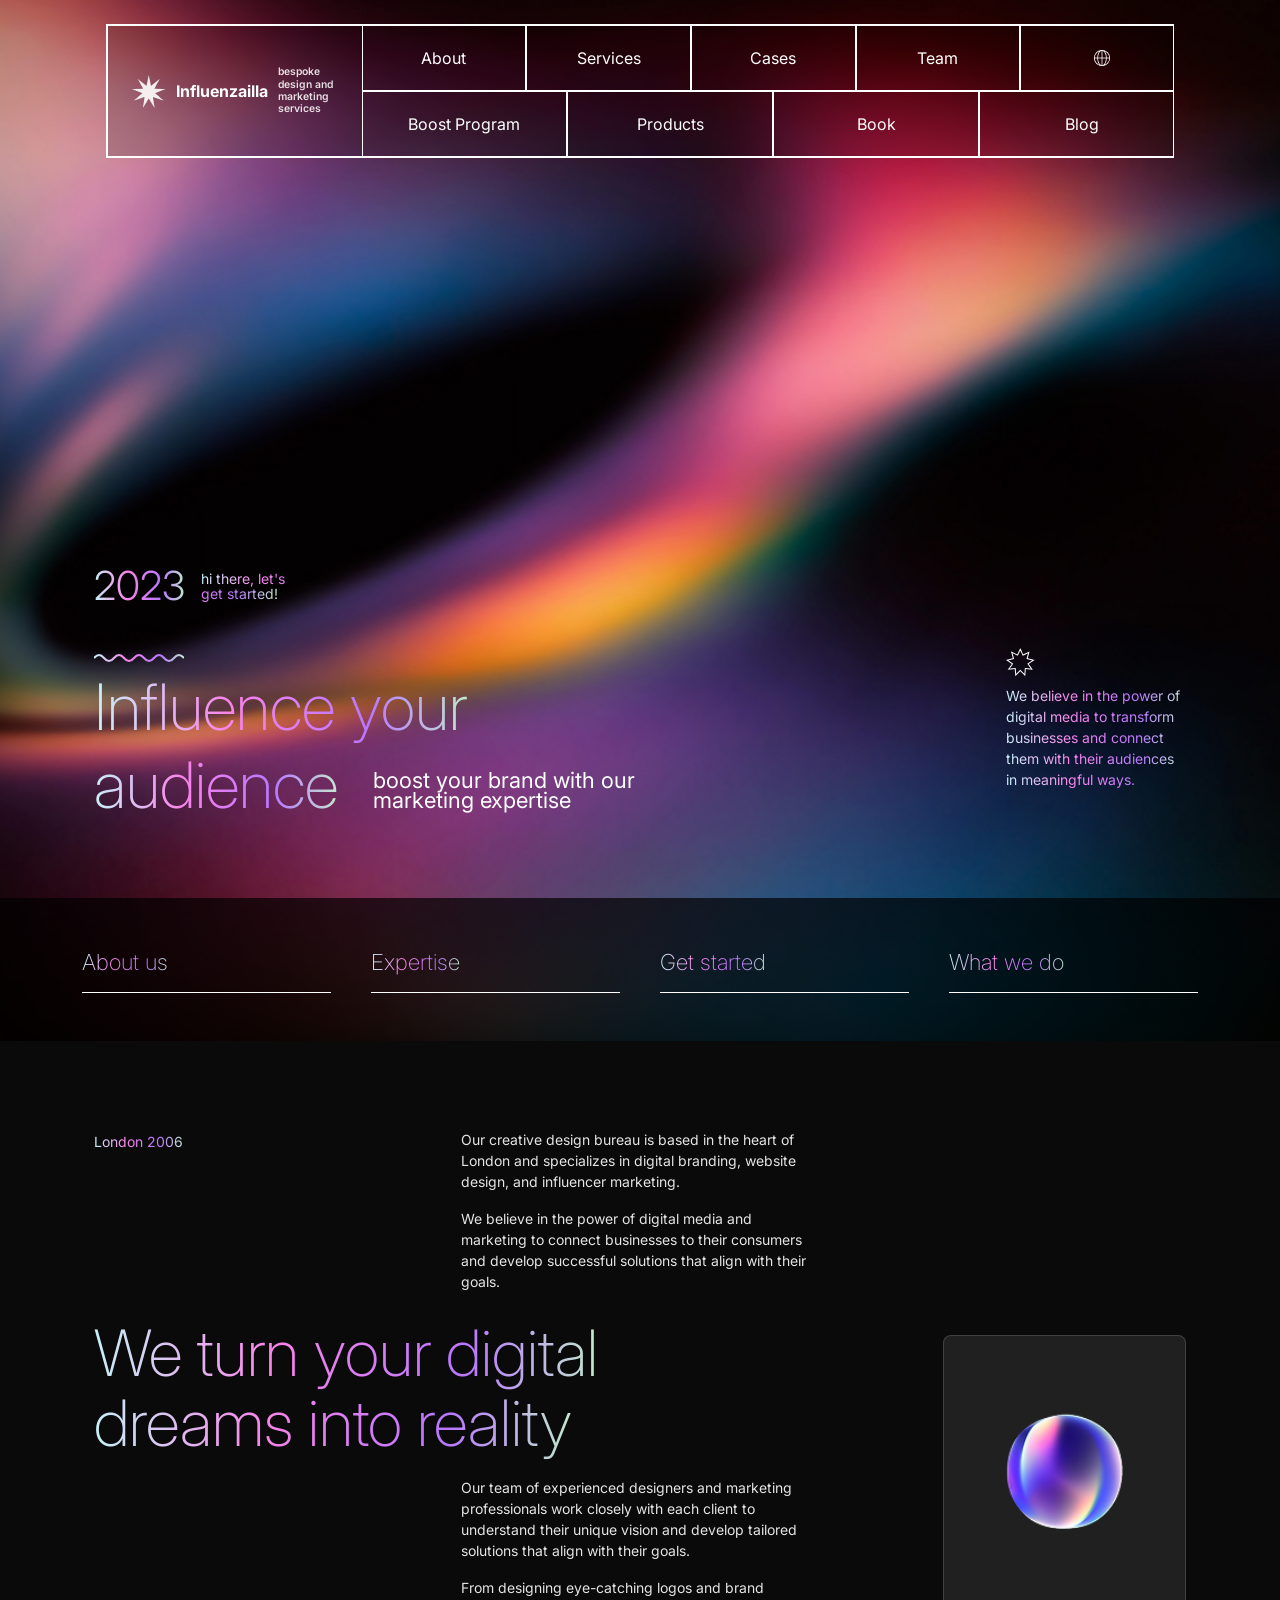
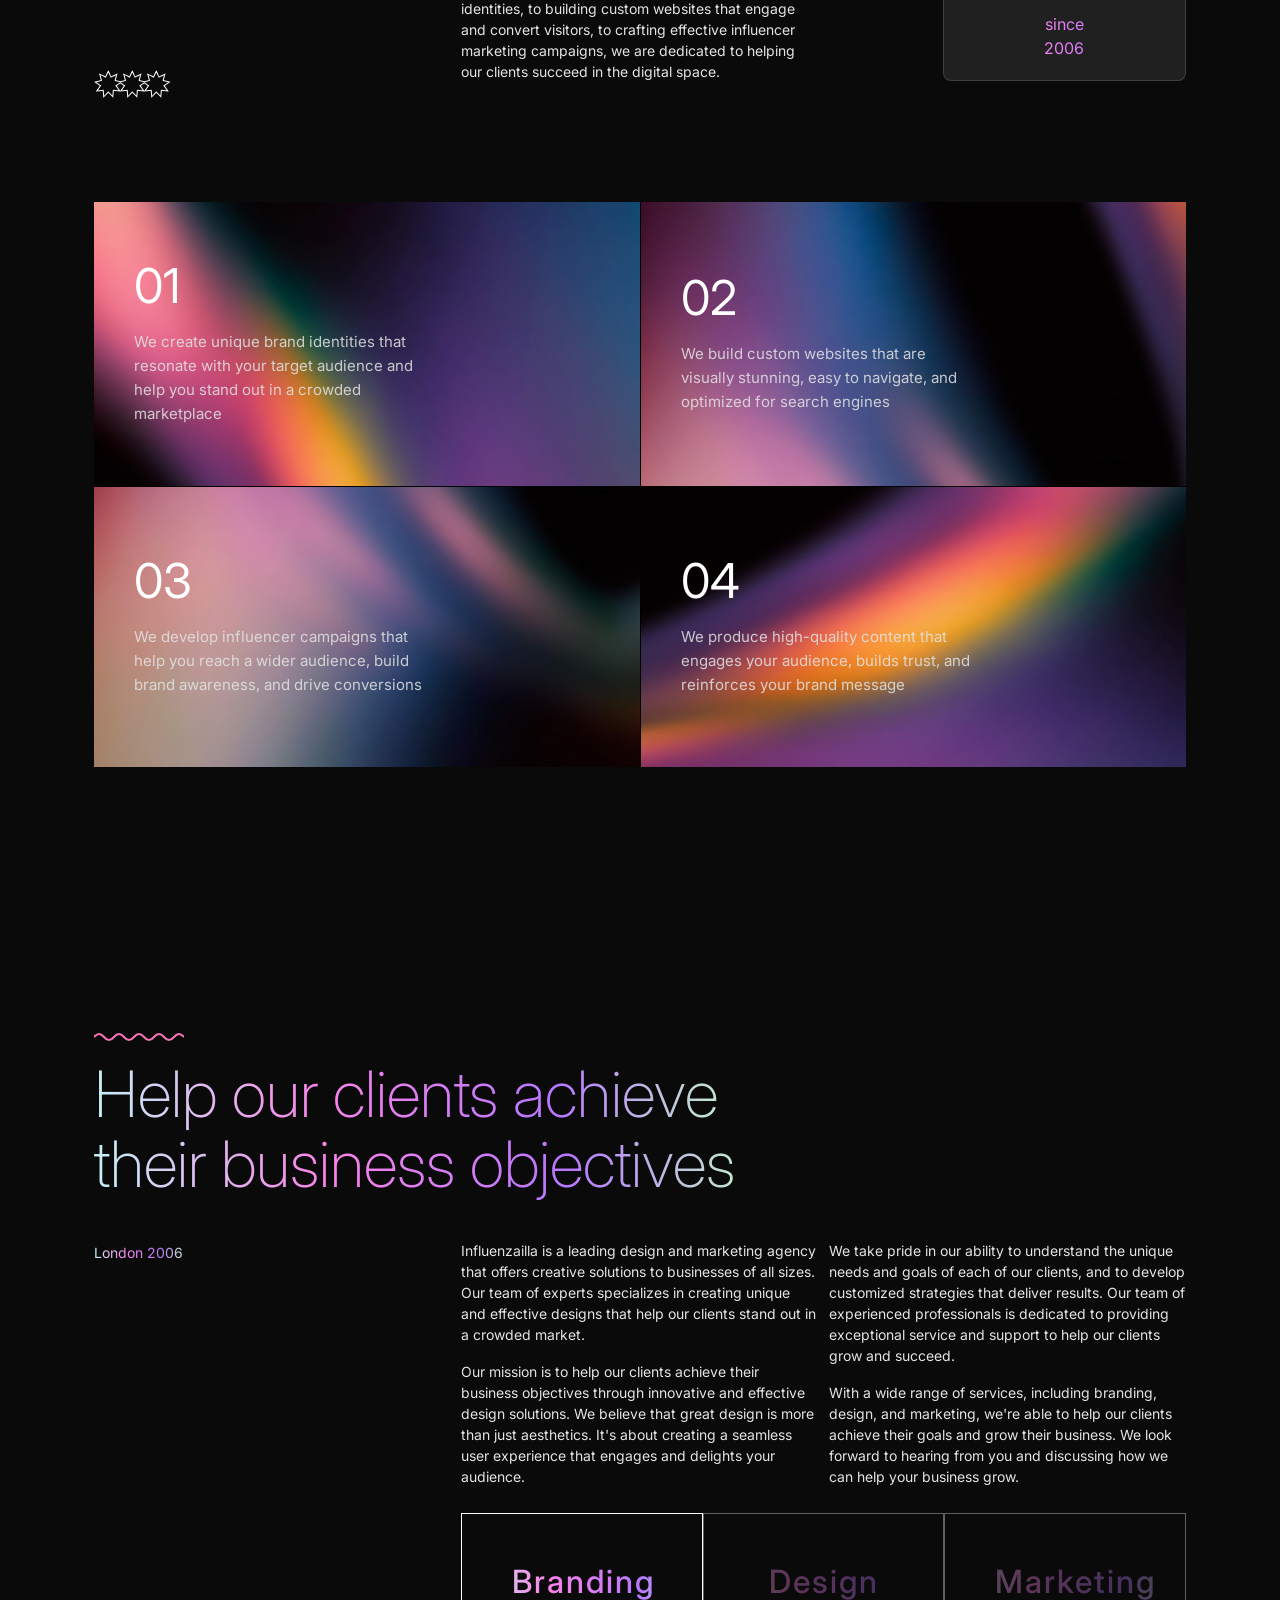
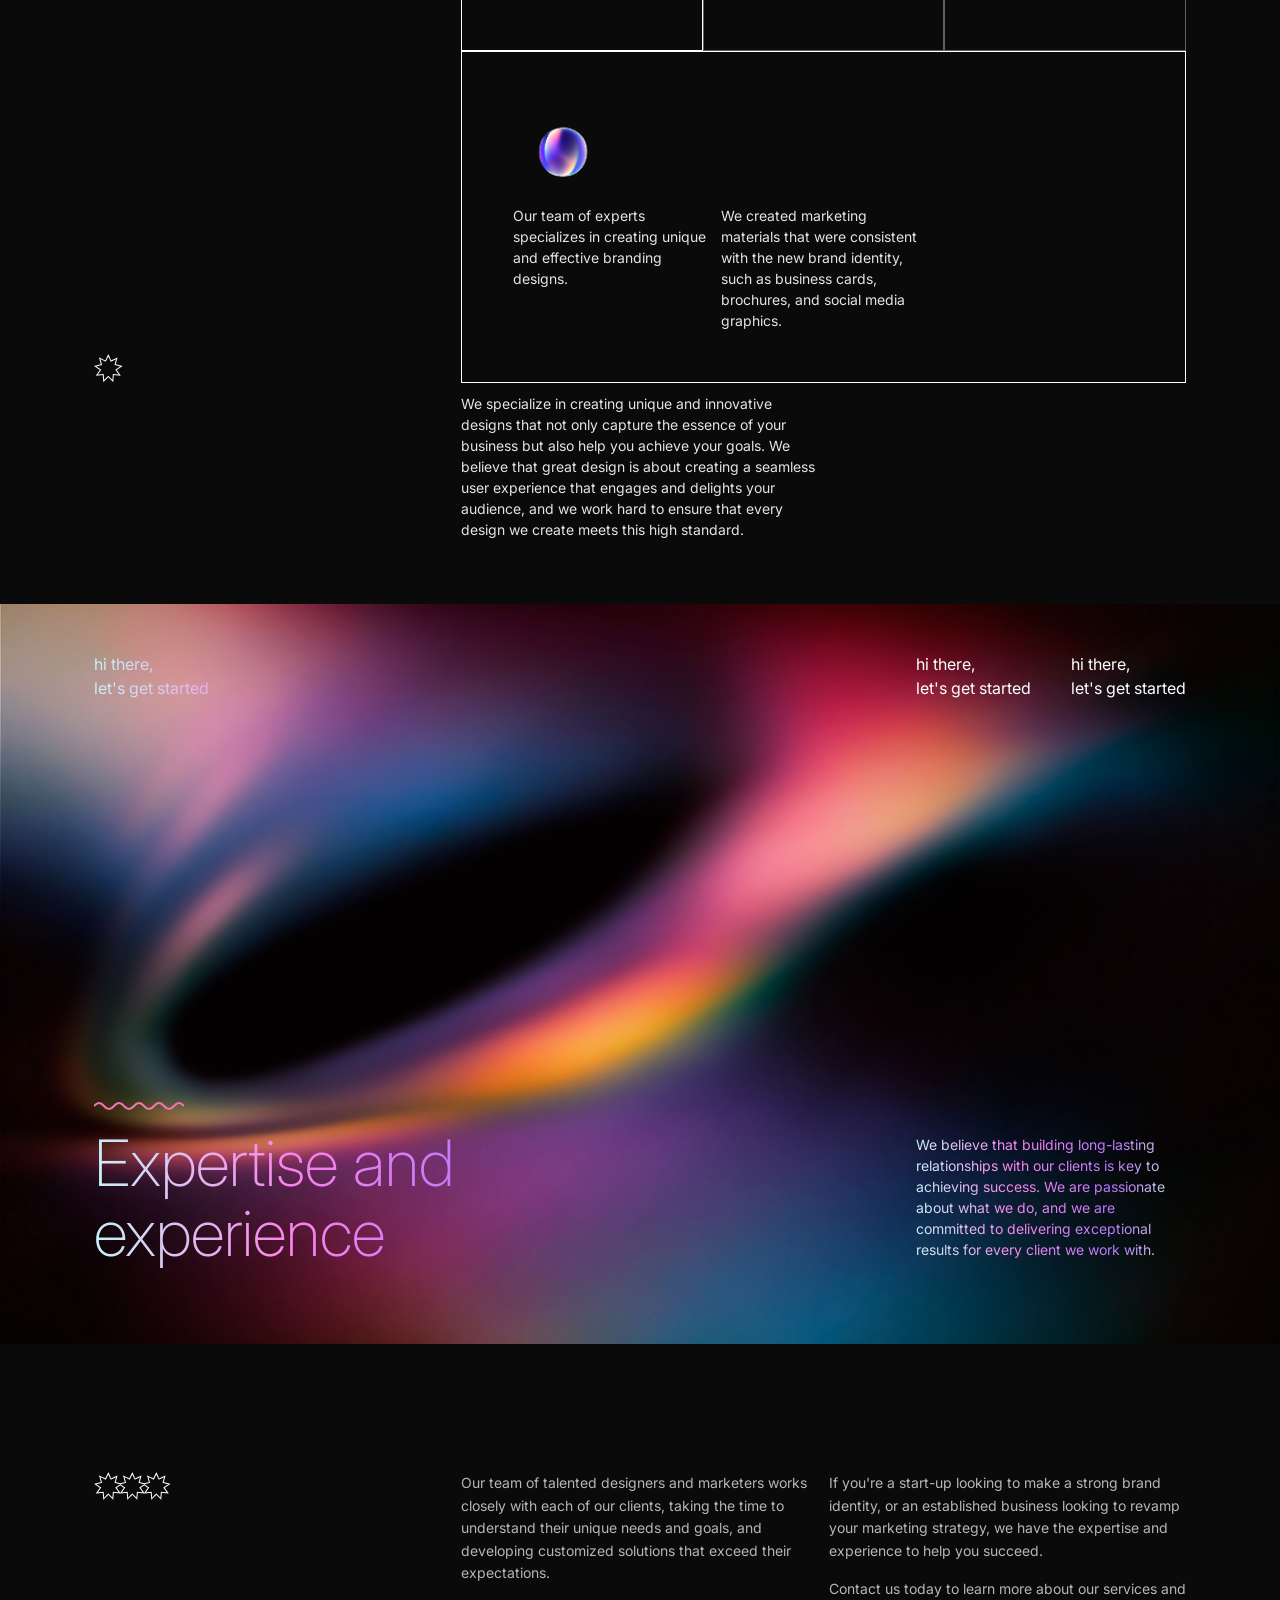
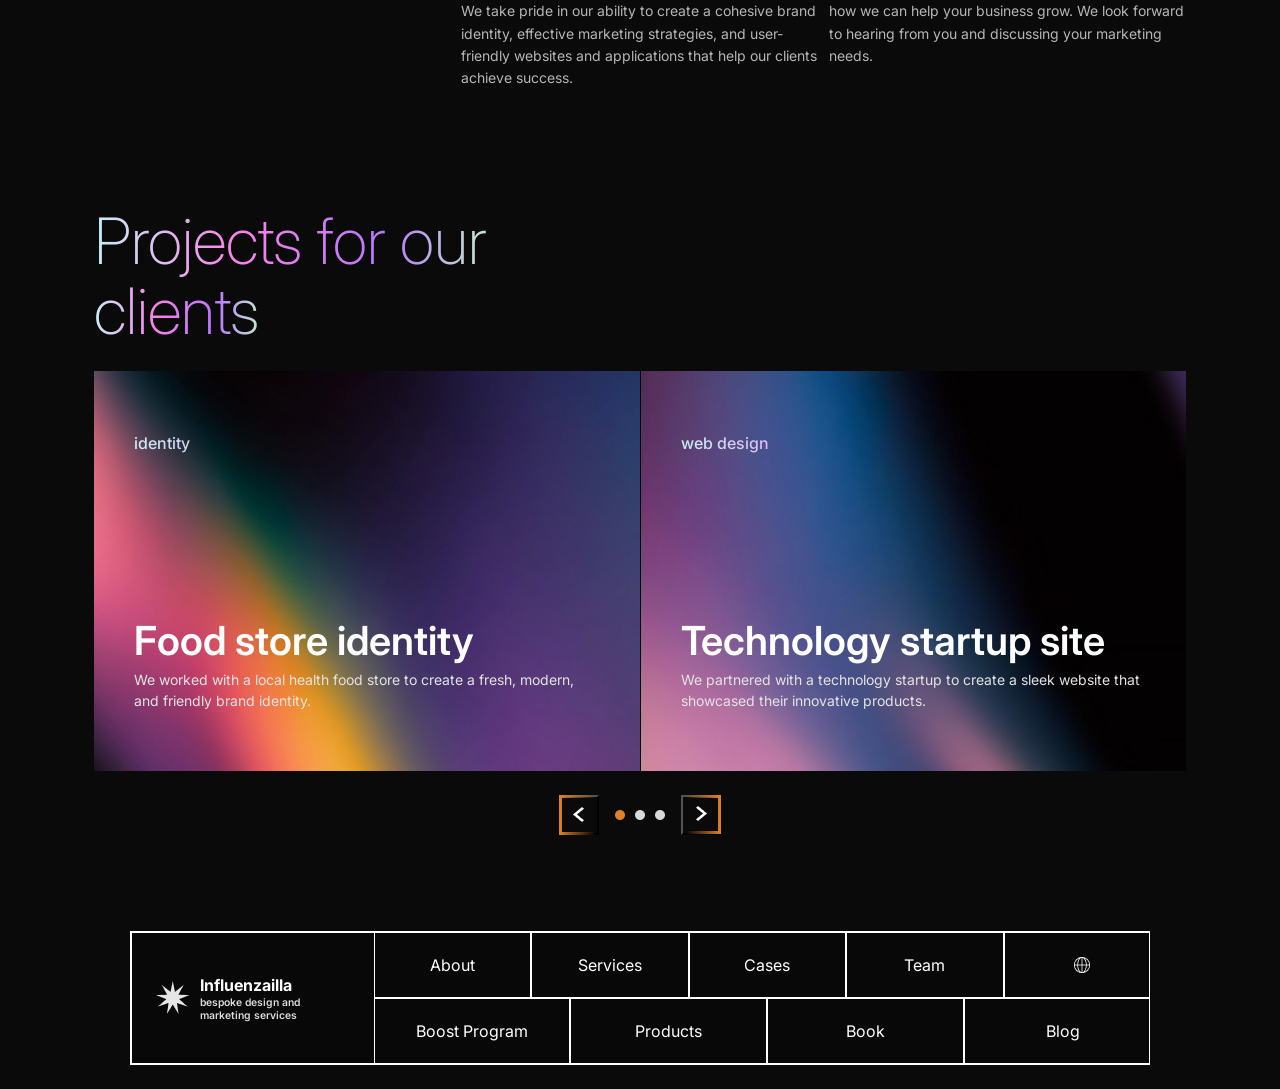
==== index.html @ c3aac35c "second commit" ====
<!doctype html>
<html lang="en">
  <head>
    <script>
      (function (w, d, s, l, i) {
        w[l] = w[l] || [];
        w[l].push({ "gtm.start": new Date().getTime(), event: "gtm.js" });
        var f = d.getElementsByTagName(s)[0],
          j = d.createElement(s),
          dl = l != "dataLayer" ? "&l=" + l : "";
        j.async = true;
        j.src = "https://www.googletagmanager.com/gtm.js?id=" + i + dl;
        f.parentNode.insertBefore(j, f);
      })(window, document, "script", "dataLayer", "GTM-XXXXXXX");
    </script>

    <meta charset="UTF-8" />
    <meta name="viewport" content="width=device-width, initial-scale=1.0" />
    <title>Influenzailla</title>

    <link
      href="https://cdn.jsdelivr.net/npm/bootstrap@5.3.3/dist/css/bootstrap.min.css"
      rel="stylesheet"
    />
    <link rel="preconnect" href="https://fonts.googleapis.com" />
    <link rel="preconnect" href="https://fonts.gstatic.com" crossorigin />
    <link
      href="https://fonts.googleapis.com/css2?family=Inter:wght@100;200;300;400;500;600;700;800;900&family=Unbounded:wght@200;300;400;500;600;700;800&display=swap"
      rel="stylesheet"
    />
    <link rel="stylesheet" href="css/style.css" />
  </head>
  <body>
    <noscript>
      <iframe
        src="https://www.googletagmanager.com/ns.html?id=GTM-XXXXXXX"
        height="0"
        width="0"
        style="display: none; visibility: hidden"
      ></iframe>
    </noscript>

    <div class="page-wrapper">
      <div data-include="sections/header/index.html"></div>
      <div data-include="sections/section_1/index.html"></div>
      <div data-include="sections/section_2/index.html"></div>
      <div data-include="sections/section_3/index.html"></div>
      <div data-include="sections/section_4/index.html"></div>
      <div data-include="sections/footer/index.html"></div>
    </div>

    <script src="https://code.jquery.com/jquery-3.7.1.min.js"></script>
    <script src="https://cdn.jsdelivr.net/npm/bootstrap@5.3.3/dist/js/bootstrap.bundle.min.js"></script>
    <script src="js/script.js"></script>
  </body>
</html>
---- css/style.css ----
/* Base */
* {
  box-sizing: border-box;
}

body {
  margin: 0;
  background: #0a0a0a;
  color: #fff;
  font-family: "Inter", "Unbounded", sans-serif;
}

.page-wrapper {
  width: 100%;
  max-width: 1920px;
  margin: 0 auto;
  overflow-x: hidden;
}

a {
  text-decoration: none;
}
.z-2 {
  z-index: 2;
}

/* Hero content */
.hero-content {
  min-height: calc(100vh - 160px);
  display: flex;
  align-items: flex-end;
  padding-bottom: 3rem;
}

.headline {
  font-size: clamp(1.5rem, 5vw, 4.5rem);
  font-weight: 200;
  line-height: 1.1;
}

.section-heading {
  font-size: clamp(1.5rem, 5vw, 4.5rem);
  font-weight: 200;
  line-height: 1.1;
}

.accent {
  background: linear-gradient(
    90deg,
    #c6f1f7 0%,
    #f983e9 36%,
    #b877ff 74%,
    #c2e9cd 100%
  );
  -webkit-background-clip: text;
  background-clip: text;
  color: transparent;
}

.wavy {
  width: 90px;
  display: inline-block;
}

.wavy-path {
  stroke: linear-gradient(
    90deg,
    #c6f1f7 0%,
    #f983e9 36%,
    #b877ff 74%,
    #c2e9cd 100%
  );
  -webkit-background-clip: text;
  background-clip: text;
  color: transparent;
}

.star-icon {
  font-size: 1.1rem;
  opacity: 0.9;
}

.branding-table {
  border: 1px solid rgba(255, 255, 255, 0.15);
  border-radius: 6px;
  overflow: hidden;
}
.table-header {
  border-bottom: 1px solid rgba(255, 255, 255, 0.15);
}
.th {
  padding: 0.9rem 1.25rem;
  font-weight: 600;
  color: #d8b4fe;
}
.th-muted {
  color: rgba(255, 255, 255, 0.5);
  border-left: 1px solid rgba(255, 255, 255, 0.15);
}
.td {
  padding: 1.25rem;
  border-left: 1px solid rgba(255, 255, 255, 0.15);
}
.td:first-child {
  border-left: none;
}

.mobile-header {
  border: 1px solid #fff;
  background: #0d0d0d;
}

.mobile-header-inner {
  display: flex;
}

@media (max-width: 1024px) {
  .brand-cell {
    flex: 1;
    display: flex;
    align-items: center;
    gap: 10px;
    padding: 16px 20px;
    color: #fff;
    border-right: 1px solid #fff;
  }

  .star-icon img {
    width: 18px;
    height: 18px;
  }

  .menu-toggle-btn {
    flex: 0 0 90px;
    background: transparent;
    border: none;
    color: #fff;
    font-size: 13px;
    letter-spacing: 0.05em;
    cursor: pointer;
  }

  .mobile-menu {
    display: none;
    flex-direction: column;
  }

  .mobile-menu.open {
    display: flex;
  }

  .mobile-menu-item {
    border: 1px solid #fff;
    border-top: none;
    padding: 18px;
    text-align: center;
    color: #fff;
    text-decoration: none;
    text-transform: uppercase;
    font-size: 13px;
    letter-spacing: 0.05em;
    background: #0d0d0d;
  }
}

@media (max-width: 768px) {
  .mobile-header,
  .mobile-footer {
    display: block;
  }
  .banner .nav-wrap,
  .wrapper-footer {
    display: none;
  }

  .grid,
  .grid-container,
  .grid-3,
  .grid-4,
  .grid-hero,
  .grid-box-3,
  .mx-box-layout,
  .mx-box-layout-inside {
    display: flex !important;
    flex-direction: column !important;
    gap: 10px !important;
  }

  .grid-container .grid-box,
  .grid-box-3 .box,
  .grid-3 .box,
  .grid-4 .box,
  .grid-hero .box,
  .mx-box-layout > div,
  .mx-box-layout-inside > div {
    width: 100% !important;
    grid-column: auto !important;
    grid-row: auto !important;
    margin: 0 !important;
  }

  .mx-box,
  .mx-box-wide,
  .mx-box-wide-inside {
    grid-column: auto !important;
    width: 100% !important;
  }

  .container-section-3 {
    min-height: auto !important;
    padding-bottom: 2rem !important;
    justify-content: flex-start !important;
  }

  #projectsCarousel .carousel-inner {
    display: flex !important;
    flex-direction: column !important;
  }

  #projectsCarousel .carousel-item {
    display: block !important;
  }

  .project-card {
    min-height: auto !important;
    padding: 1.5rem !important;
  }

  .project-card h5 {
    font-size: 1.5rem !important;
  }

  .carousel-controls {
    flex-wrap: wrap !important;
  }

  .carousel-indicators-custom {
    order: 2 !important;
    margin: 0.5rem 0 !important;
  }

  .carousel-arrow {
    flex: 1 !important;
    max-width: 120px !important;
  }

  .container.py-5.px-4 {
    padding: 2rem 1rem !important;
  }

  .orb-card {
    margin: 0 auto;
  }
}
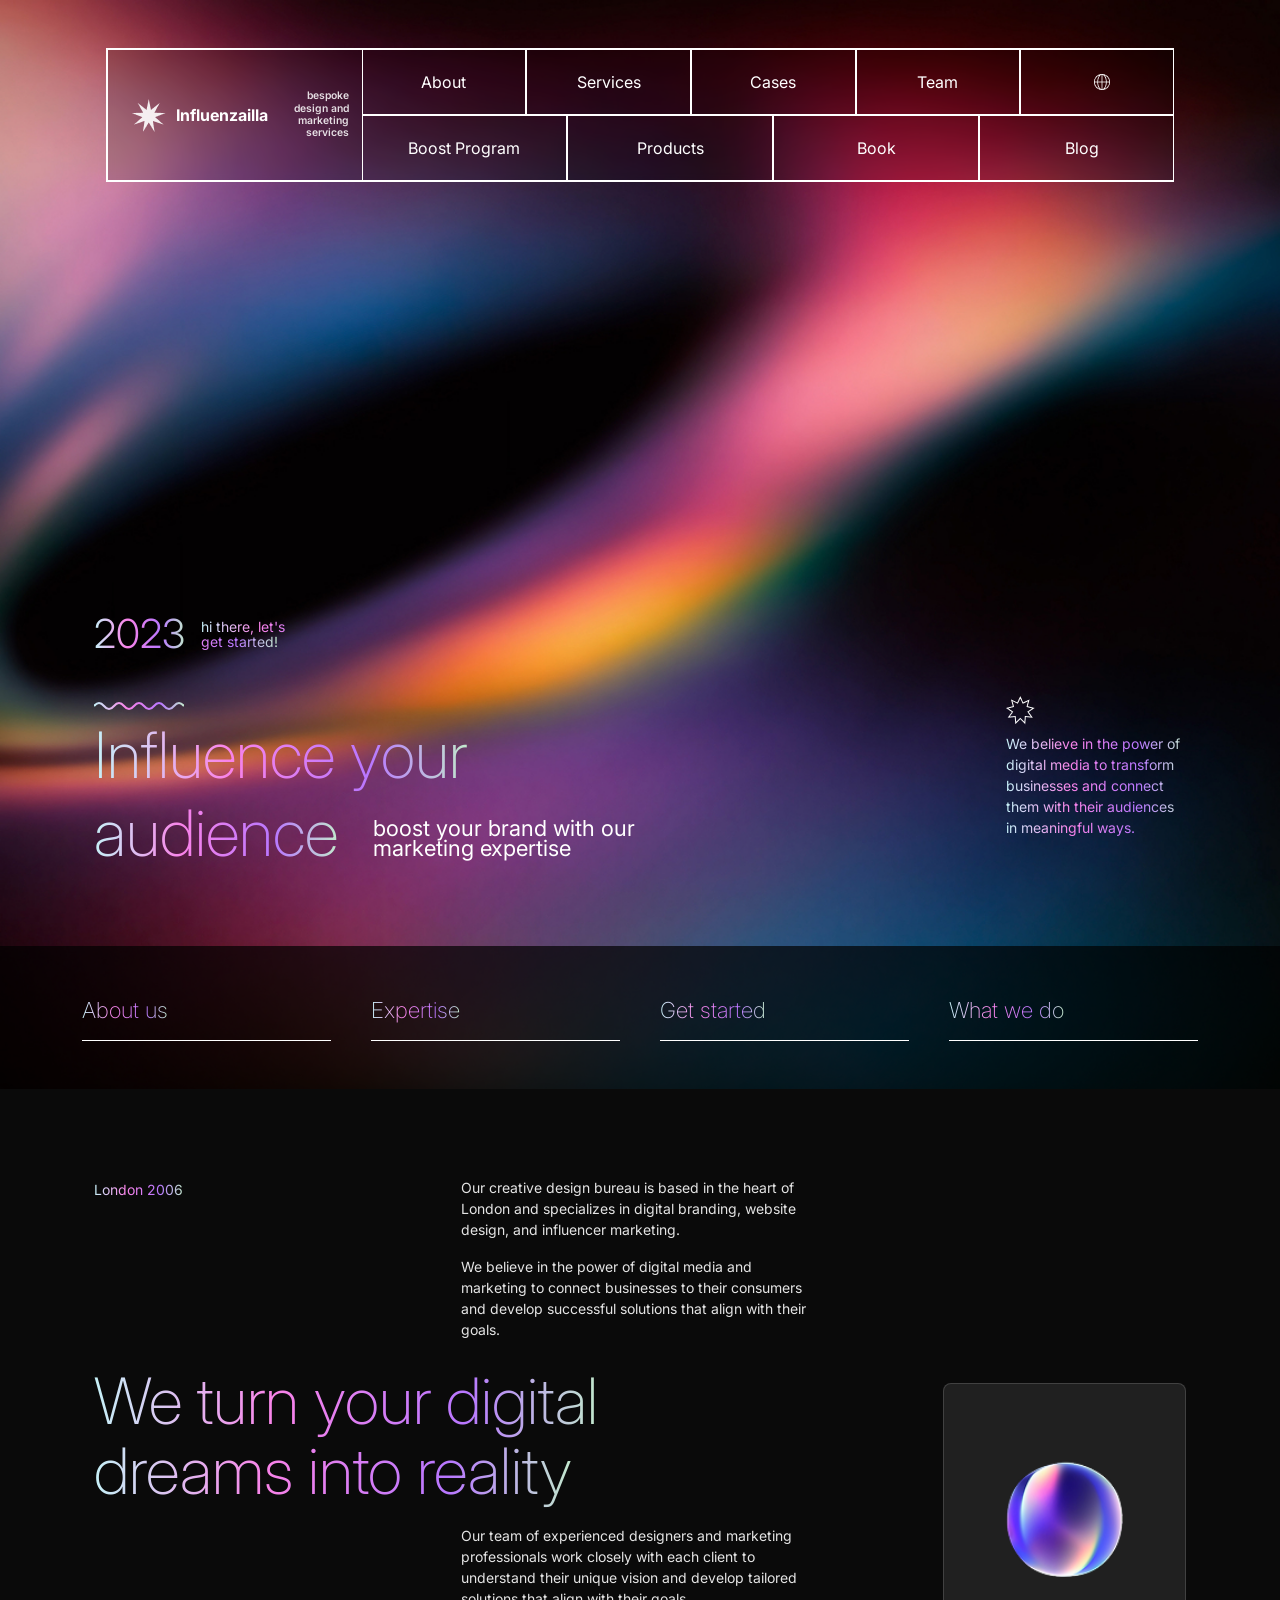
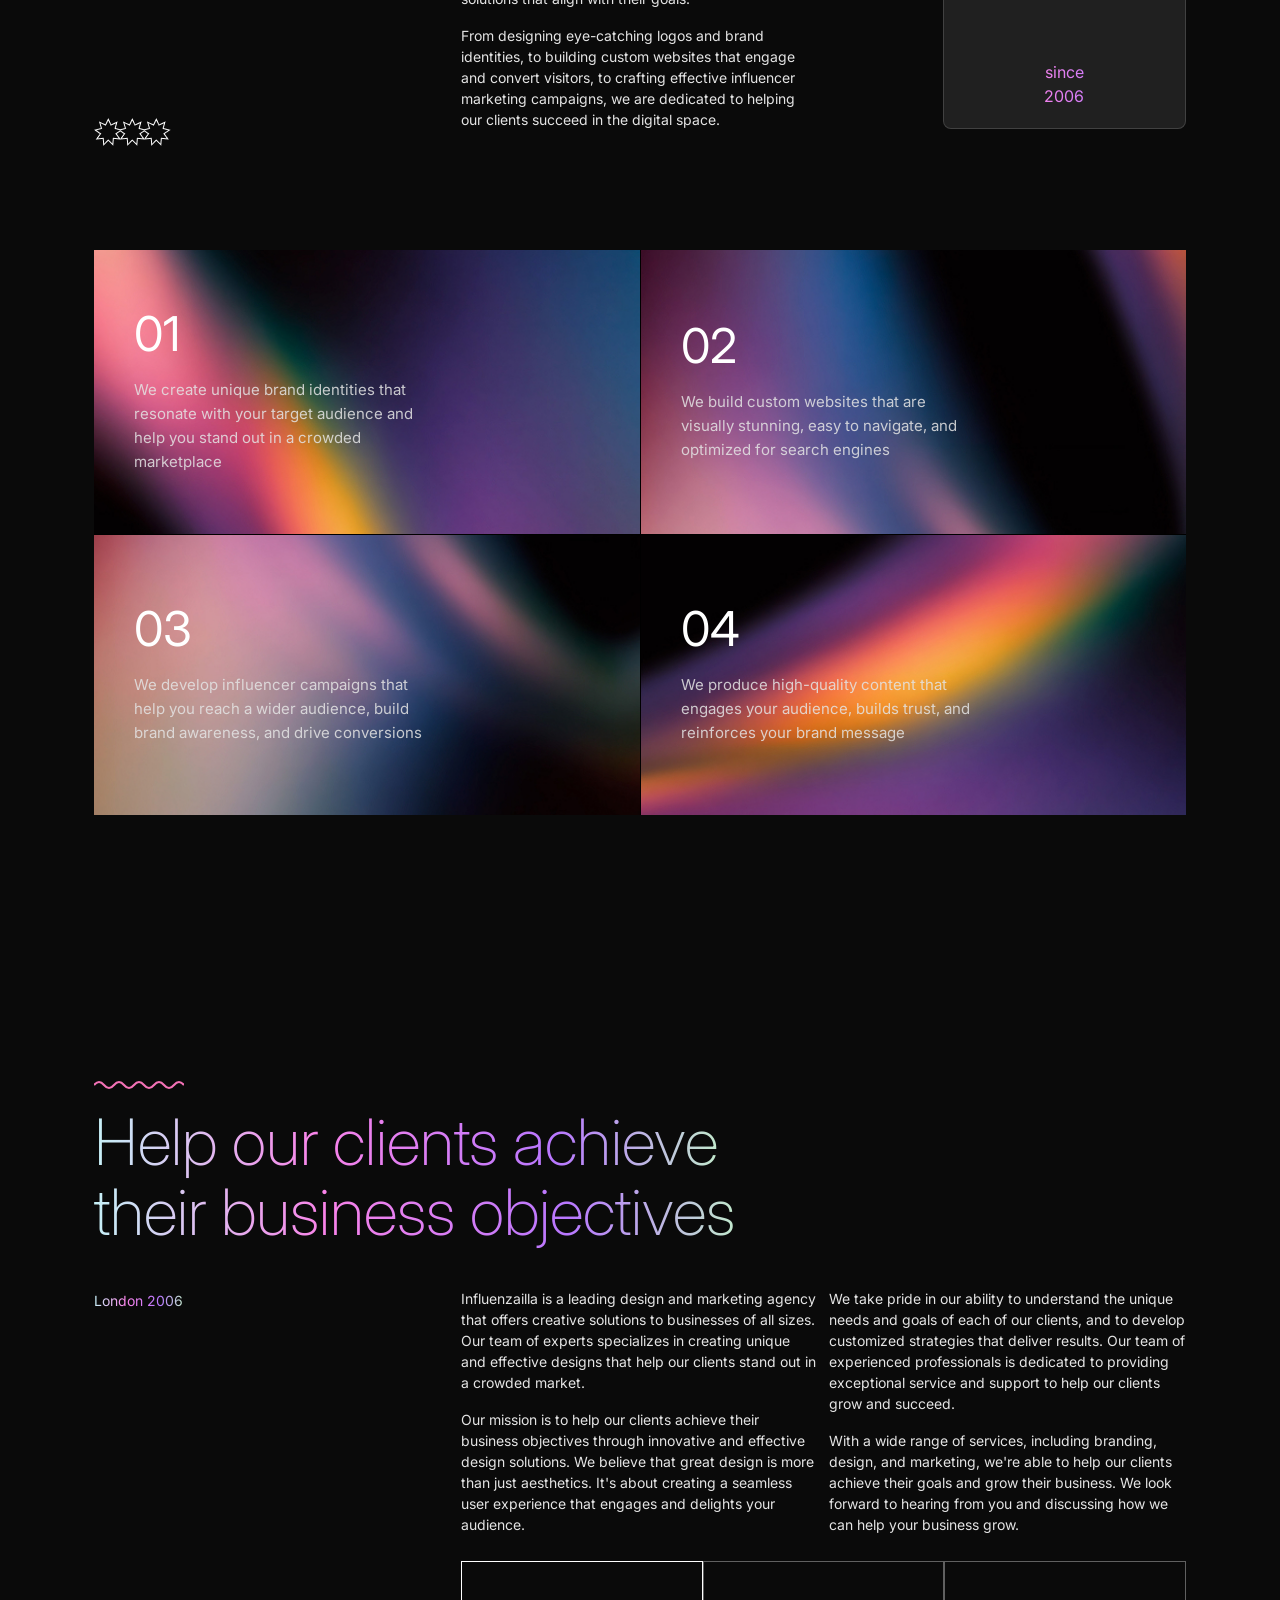
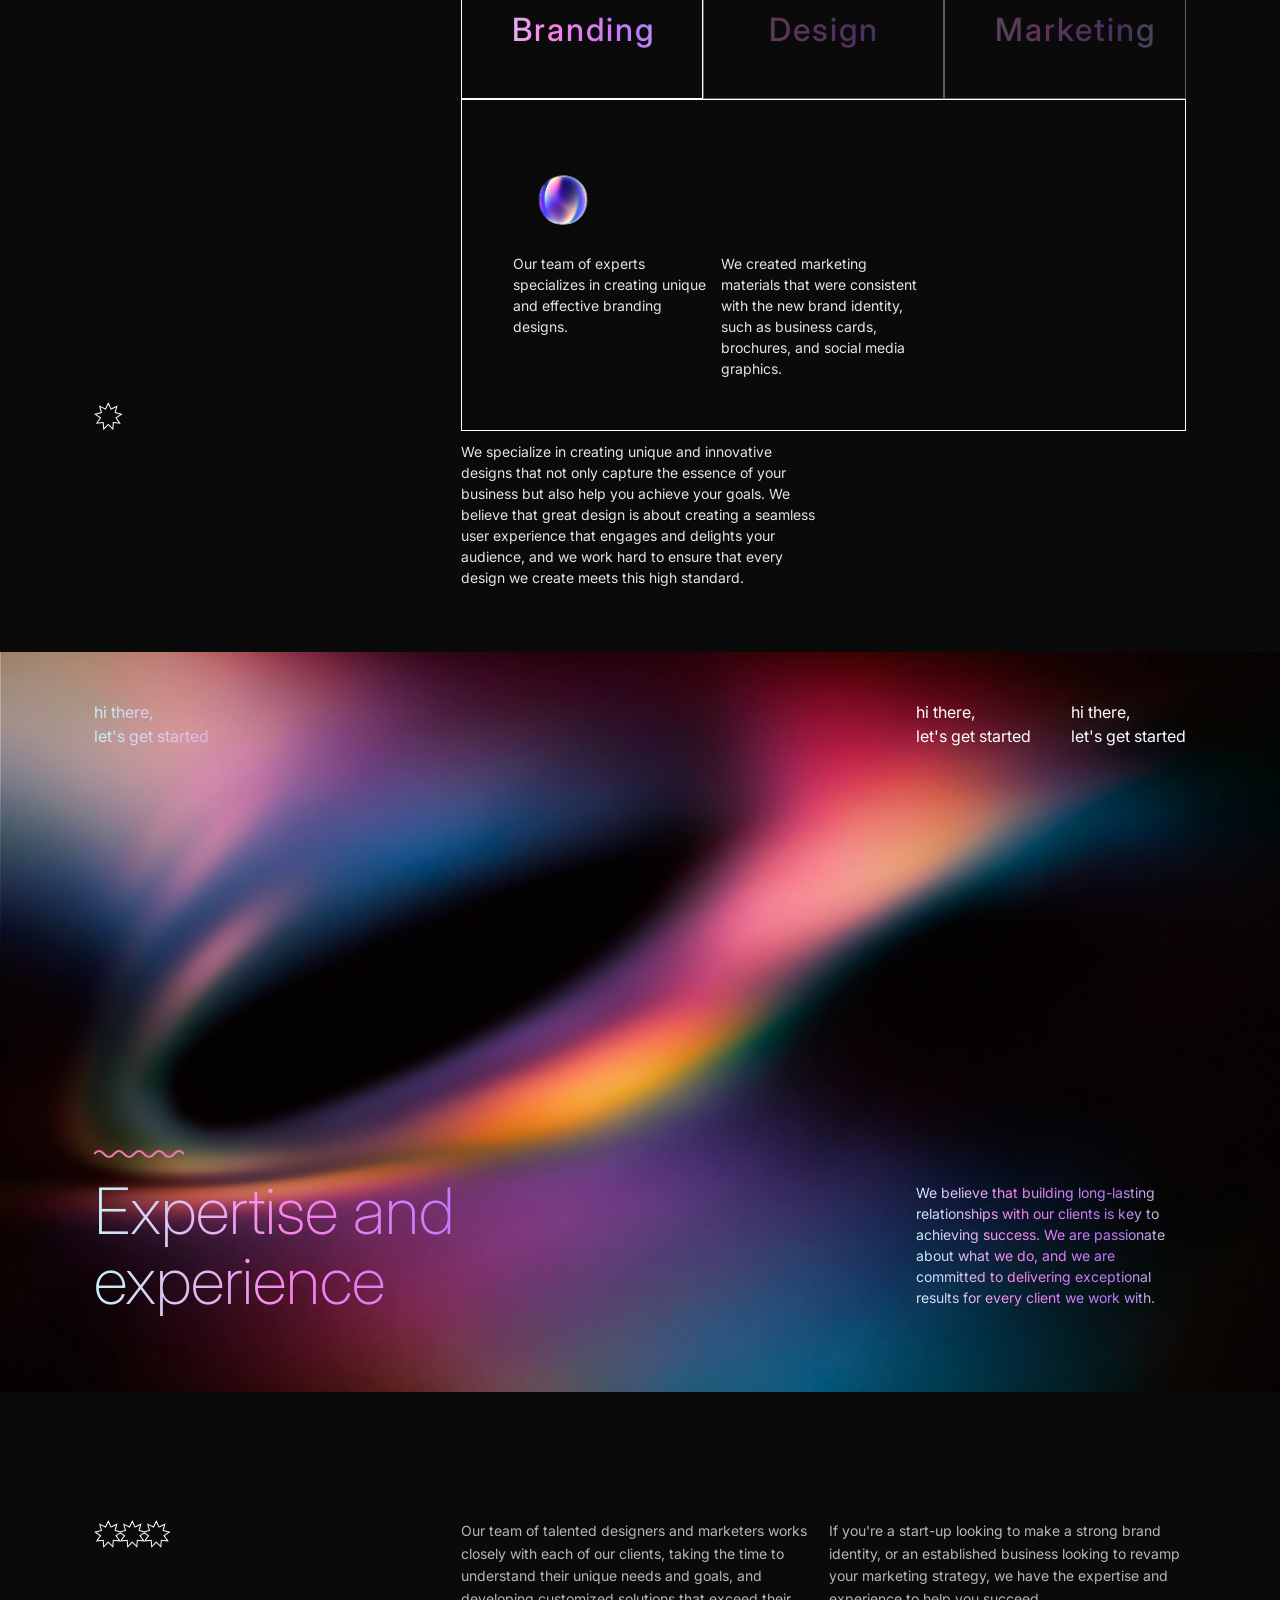
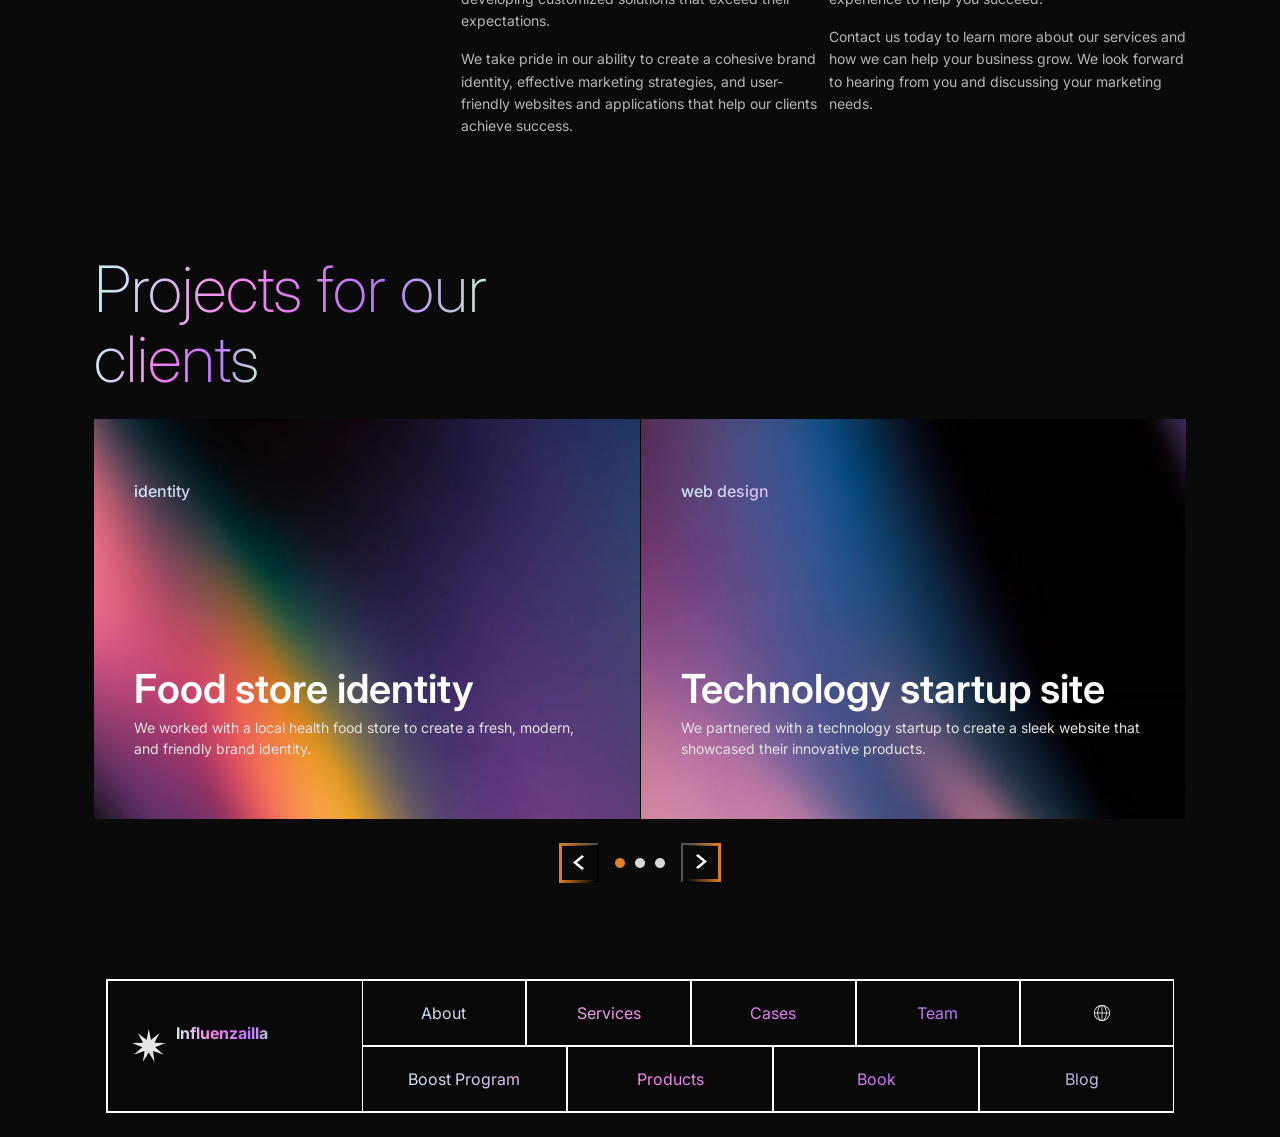
==== commit 36dac140: "fix: update mobile version" ====
--- a/index.html
+++ b/index.html
@@ -1,6 +1,7 @@
 <!doctype html>
 <html lang="en">
   <head>
+    <!-- Google Tag Manager -->
     <script>
       (function (w, d, s, l, i) {
         w[l] = w[l] || [];
@@ -11,8 +12,9 @@
         j.async = true;
         j.src = "https://www.googletagmanager.com/gtm.js?id=" + i + dl;
         f.parentNode.insertBefore(j, f);
-      })(window, document, "script", "dataLayer", "GTM-XXXXXXX");
+      })(window, document, "script", "dataLayer", "GTM-T935JPPH");
     </script>
+    <!-- End Google Tag Manager -->
 
     <meta charset="UTF-8" />
     <meta name="viewport" content="width=device-width, initial-scale=1.0" />
@@ -25,20 +27,22 @@
     <link rel="preconnect" href="https://fonts.googleapis.com" />
     <link rel="preconnect" href="https://fonts.gstatic.com" crossorigin />
     <link
-      href="https://fonts.googleapis.com/css2?family=Inter:wght@100;200;300;400;500;600;700;800;900&family=Unbounded:wght@200;300;400;500;600;700;800&display=swap"
+      href="https://fonts.googleapis.com/css2?family=Inter:ital,opsz,wght@0,14..32,100..900;1,14..32,100..900&display=swap"
       rel="stylesheet"
     />
     <link rel="stylesheet" href="css/style.css" />
   </head>
   <body>
-    <noscript>
-      <iframe
-        src="https://www.googletagmanager.com/ns.html?id=GTM-XXXXXXX"
+    <!-- Google Tag Manager (noscript) -->
+    <noscript
+      ><iframe
+        src="https://www.googletagmanager.com/ns.html?id=GTM-T935JPPH"
         height="0"
         width="0"
         style="display: none; visibility: hidden"
-      ></iframe>
-    </noscript>
+      ></iframe
+    ></noscript>
+    <!-- End Google Tag Manager (noscript) -->
 
     <div class="page-wrapper">
       <div data-include="sections/header/index.html"></div>
--- a/css/style.css
+++ b/css/style.css
@@ -106,11 +106,13 @@
 }
 
 .mobile-header {
+  /* border: 1px solid #fff; */
+  background: #0d0d0d;
+}
+
+.mobile-header-inner {
   border: 1px solid #fff;
-  background: #0d0d0d;
-}
-
-.mobile-header-inner {
+
   display: flex;
 }
 
@@ -151,7 +153,7 @@
 
   .mobile-menu-item {
     border: 1px solid #fff;
-    border-top: none;
+    /* border-top: none; */
     padding: 18px;
     text-align: center;
     color: #fff;
@@ -160,6 +162,10 @@
     font-size: 13px;
     letter-spacing: 0.05em;
     background: #0d0d0d;
+  }
+
+  .mobile-menu-item:first-child {
+    margin-top: 12px;
   }
 }
 
@@ -240,7 +246,8 @@
   }
 
   .carousel-arrow {
-    flex: 1 !important;
+    display: none;
+    /* flex: 1 !important; */
     max-width: 120px !important;
   }
 
